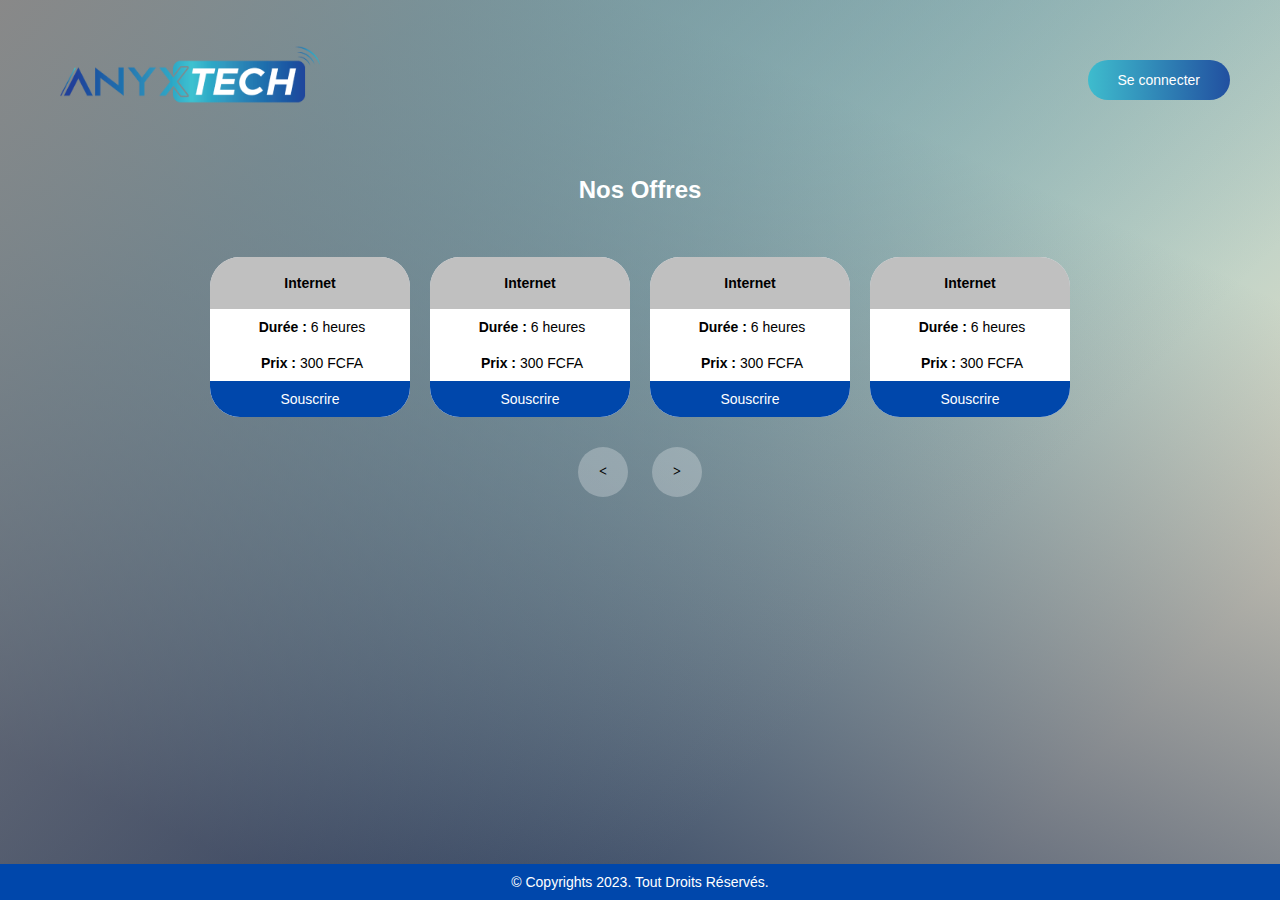
==== index.html @ f5818433 "Modification de l'interface du portail captif" ====
<!DOCTYPE html>
<html lang="en">
<head>
    <meta charset="UTF-8">
    <meta http-equiv="X-UA-Compatible" content="IE=edge">
    <meta name="viewport" content="width=device-width, initial-scale=1.0">
    <link rel="stylesheet" href="./css/style.css">
    <link rel="apple-touch-icon" sizes="180x180" href="./img/apple-touch-icon.png">
    <link rel="icon" type="image/png" sizes="32x32" href="./img/favicon-32x32.png">
    <link rel="icon" type="image/png" sizes="16x16" href="./img/favicon-16x16.png">
    <link rel="manifest" href="./img/site.webmanifest">
    <link rel="mask-icon" href="./img/safari-pinned-tab.svg" color="#5bbad5">
    <meta name="msapplication-TileColor" content="#da532c">
    <meta name="theme-color" content="#ffffff">

    <title>hotspot anyxtech</title>
</head>
<body>
    <!-- debut de ma navbar -->
  <nav class="navbar">
    <a href="#"><img src="./img/logo-anyx 1.png" alt="" class="img"></a>
    <a href="./login.html" class="connecter">Se connecter</a>
  </nav>
  <!-- fin de ma navbar -->

  <!-- debut de ma section (le corps de la page) -->
  <section class="section">
    <h1 class="h1">Nos Offres</h1>

  <div id="formList">
    <div id="list">
      <div class="un-element item">
              
          <div class="div-internet">
            <p class="Internet">Internet</p>
          </div>
          <div class="container-prixDurer">
            <div class="sous-container-prixDurer">
              <div class="conteneur-durer">
                <img src="./images/duree.png" alt="">
                <strong>Durée :</strong>
                <p>6 heures</p>
              </div>
              <div class="conteneur-prix">
                <img src="./images/prix.png" alt="">
                <strong>Prix :</strong>
                <p>300 FCFA</p>
              </div>
            </div>
            <a href="./contact.html" class="lien-souscrire"><span class="">Souscrire</span></a>
          </div>
      </div>
      
      <div class="un-element item">
              
        <div class="div-internet">
          <p class="Internet">Internet</p>
        </div>
        <div class="container-prixDurer">
          <div class="sous-container-prixDurer">
            <div class="conteneur-durer">
              <img src="./images/duree.png" alt="">
              <strong>Durée :</strong>
              <p>6 heures</p>
            </div>
            <div class="conteneur-prix">
              <img src="./images/prix.png" alt="">
              <strong>Prix :</strong>
              <p>300 FCFA</p>
            </div>
          </div>
          <a href="./contact.html" class="lien-souscrire"><span class="">Souscrire</span></a>
        </div>
      </div>

      <div class="un-element item">
              
          <div class="div-internet">
            <p class="Internet">Internet</p>
          </div>
          <div class="container-prixDurer">
            <div class="sous-container-prixDurer">
              <div class="conteneur-durer">
                <img src="./images/duree.png" alt="">
                <strong>Durée :</strong>
                <p>6 heures</p>
              </div>
              <div class="conteneur-prix">
                <img src="./images/prix.png" alt="">
                <strong>Prix :</strong>
                <p>300 FCFA</p>
              </div>
            </div>
            <a href="./contact.html" class="lien-souscrire"><span class="">Souscrire</span></a>
          </div>
      </div>
      
      <div class="un-element item">
              
        <div class="div-internet">
          <p class="Internet">Internet</p>
        </div>
        <div class="container-prixDurer">
          <div class="sous-container-prixDurer">
            <div class="conteneur-durer">
              <img src="./images/duree.png" alt="">
              <strong>Durée :</strong>
              <p>6 heures</p>
            </div>
            <div class="conteneur-prix">
              <img src="./images/prix.png" alt="">
              <strong>Prix :</strong>
              <p>300 FCFA</p>
            </div>
          </div>
          <a href="./contact.html" class="lien-souscrire"><span class="">Souscrire</span></a>
        </div>
      </div>
      <div class="un-element item">
              
        <div class="div-internet">
          <p class="Internet">Internet</p>
        </div>
        <div class="container-prixDurer">
          <div class="sous-container-prixDurer">
            <div class="conteneur-durer">
              <img src="./images/duree.png" alt="">
              <strong>Durée :</strong>
              <p>6 heures</p>
            </div>
            <div class="conteneur-prix">
              <img src="./images/prix.png" alt="">
              <strong>Prix :</strong>
              <p>300 FCFA</p>
            </div>
          </div>
          <a href="./contact.html" class="lien-souscrire"><span class="">Souscrire</span></a>
        </div>
    </div>
    
    <div class="un-element item">
            
      <div class="div-internet">
        <p class="Internet">Internet</p>
      </div>
      <div class="container-prixDurer">
        <div class="sous-container-prixDurer">
          <div class="conteneur-durer">
            <img src="./images/duree.png" alt="">
            <strong>Durée :</strong>
            <p>6 heures</p>
          </div>
          <div class="conteneur-prix">
            <img src="./images/prix.png" alt="">
            <strong>Prix :</strong>
            <p>300 FCFA</p>
          </div>
        </div>
        <a href="./contact.html" class="lien-souscrire"><span class="">Souscrire</span></a>
      </div>
    </div>

    <div class="un-element item">
            
        <div class="div-internet">
          <p class="Internet">Internet</p>
        </div>
        <div class="container-prixDurer">
          <div class="sous-container-prixDurer">
            <div class="conteneur-durer">
              <img src="./images/duree.png" alt="">
              <strong>Durée :</strong>
              <p>6 heures</p>
            </div>
            <div class="conteneur-prix">
              <img src="./images/prix.png" alt="">
              <strong>Prix :</strong>
              <p>300 FCFA</p>
            </div>
          </div>
          <a href="./contact.html" class="lien-souscrire"><span class="">Souscrire</span></a>
        </div>
    </div>
    
    <div class="un-element item">
            
      <div class="div-internet">
        <p class="Internet">Internet</p>
      </div>
      <div class="container-prixDurer">
        <div class="sous-container-prixDurer">
          <div class="conteneur-durer">
            <img src="./images/duree.png" alt="">
            <strong>Durée :</strong>
            <p>6 heures</p>
          </div>
          <div class="conteneur-prix">
            <img src="./images/prix.png" alt="">
            <strong>Prix :</strong>
            <p>300 FCFA</p>
          </div>
        </div>
        <a href="./contact.html" class="lien-souscrire"><span class="">Souscrire</span></a>
      </div>
    </div>
    </div>
  </div>

  <div class="direction">
      <button class="button" id="prev"><</button>
      <button class="button" id="next">></button>
  </div>
  </section>
  <!-- fin de ma section (le corps de la page) -->

  <!-- debut de mon footer -->
  <footer class="footer">
    <p class="p">© Copyrights 2023. Tout Droits Réservés.</p>
  </footer>
  <!-- fin de mon footer -->
<script src="./js/script.js"></script>
</body>
</html>
---- css/style.css ----
a,body,div,form,html,img,input,label,p,span{margin:0;padding:0;border:0;font-family:sans-serif,Arial}body,html{min-height:100%;overflow-x:hidden}body{background:#a2a09b;background:-webkit-linear-gradient(315deg,hsla(236.6,0%,53.52%,1) 0,hsla(236.6,0%,53.52%,0) 70%),-webkit-linear-gradient(65deg,hsla(220.75,34.93%,26.52%,1) 10%,hsla(220.75,34.93%,26.52%,0) 80%),-webkit-linear-gradient(135deg,hsla(46.42,36.62%,83.92%,1) 15%,hsla(46.42,36.62%,83.92%,0) 80%),-webkit-linear-gradient(205deg,hsla(191.32,50.68%,56.45%,1) 100%,hsla(191.32,50.68%,56.45%,0) 70%);background:linear-gradient(135deg,hsla(236.6,0%,53.52%,1) 0,hsla(236.6,0%,53.52%,0) 70%),linear-gradient(25deg,hsla(220.75,34.93%,26.52%,1) 10%,hsla(220.75,34.93%,26.52%,0) 80%),linear-gradient(315deg,hsla(46.42,36.62%,83.92%,1) 15%,hsla(46.42,36.62%,83.92%,0) 80%),linear-gradient(245deg,hsla(191.32,50.68%,56.45%,1) 100%,hsla(191.32,50.68%,56.45%,0) 70%)}a{color:#486173}input,label{vertical-align:middle;white-space:normal;background:0 0;line-height:1}label{position:relative;display:block}p::first-letter{text-transform:uppercase}.main{min-height:calc(100vh - 90px);width:100%;display:-webkit-box;display:-ms-flexbox;display:flex;-webkit-box-orient:vertical;-webkit-box-direction:normal;-ms-flex-direction:column;flex-direction:column}.ie-fixMinHeight{display:-webkit-box;display:-ms-flexbox;display:flex}.ico{height:16px;position:absolute;top:0;left:0;margin-top:13px;margin-left:14px}.logo{max-width:200px;display:block;margin:0 auto 30px auto}.logo *{fill:#fff}.lite .logo *{fill:#444}h1{text-align:center;color:#fff;font-size:24px!important}*{-webkit-box-sizing:border-box;box-sizing:border-box;font-size:16px}.wrap{margin:auto;padding:40px;-webkit-transition:width .3s ease-in-out;transition:width .3s ease-in-out}@media only screen and (min-width:1px) and (max-width:575px){.wrap{width:100%}}form{width:100%;margin-bottom:20px}@-webkit-keyframes fadeIn{from{opacity:0}to{opacity:1}}@keyframes fadeIn{from{opacity:0}to{opacity:1}}.fadeIn{-webkit-animation-name:fadeIn;animation-name:fadeIn}.animated{-webkit-animation-duration:1s;animation-duration:1s;-webkit-animation-fill-mode:both;animation-fill-mode:both}.info{color:#fff;text-align:center;margin-bottom:30px}input{outline:0;-webkit-appearance:none;-moz-appearance:none;appearance:none}input:focus{outline:0}input[type=password],input[type=text]{width:100%;border:1px solid background-color: rgba(255,255,255,.8);height:44px;padding:3px 20px 3px 40px;margin-bottom:20px;border-radius:6px;background-color:rgba(255,255,255,.8);-webkit-transition:-webkit-box-shadow .3s ease-in-out;transition:-webkit-box-shadow .3s ease-in-out;transition:box-shadow .3s ease-in-out;transition:box-shadow .3s ease-in-out,-webkit-box-shadow .3s ease-in-out}input[type=password]:focus,input[type=text]:focus{-webkit-box-shadow:0 0 5px 0 rgba(255,255,255,1);box-shadow:0 0 5px 0 rgba(255,255,255,1)}.bt{opacity:.4}input[type=submit]{background-color: #0047AB;color:#fff;border:0;cursor:pointer;text-align:center;width:100%;height:44px;border-radius:6px;-webkit-transition:background .3s ease-in-out;transition:background .3s ease-in-out}input[type=submit]:focus,input[type=submit]:hover{background-color: #0a62f0;transition-timing-function: ease-in-out;transition-property: all;transition-duration: 300ms;}table{border-collapse:collapse;width:100%;margin-bottom:20px}table td{color:#fff;border-bottom:1px solid #e6e6e6;padding:10px 4px 10px 0}table td:first-child{font-weight:700}.lite{background:#fff}.lite input[type=password],.lite input[type=text]{border:1px solid #c3c3c3}.lite .info,.lite h1,.lite table td{color:#444}.lite input[type=password]:focus,.lite input[type=text]:focus{-webkit-box-shadow:0 0 5px 0 rgba(62,77,89,.2);box-shadow:0 0 5px 0 rgba(62,77,89,.2)}.dark{background:#343434}.dark input[type=submit]{background:#dc3a41}.dark input[type=submit]:focus,.dark input[type=submit]:hover{background:#b92f35}.dark input[type=password],.dark input[type=text]{background-color:#fff}.dark a{color:#dc3a41}.dark table td{border-bottom:1px solid #505050}.info.alert{color:#da3d41}@media (min-width:576px){.wrap{width:410px}*{font-size:14px!important}}
@import url('https://fonts.googleapis.com/css2?family=Montserrat:wght@100;200;300;400;500;600&display=swap');
*{font-family: "Montserrat", sans-serif;}
/* Navbar */
.navbar{
    display: flex;
    align-items: center;
    width: 100%;
    padding-top: 2rem;
    padding-bottom: 2rem;
    padding-left: 50px;
    padding-right: 50px;
    justify-content: space-between;
  }
  
  .navbar .img {
    max-width: 44rem;
    width: 20rem;
    cursor: pointer;
  }

  .container {
    display: flex;
    justify-content: center;
    text-align: center;
  }
  
  .container .imglogin{
    width: 15rem;
    max-width: 100%;
  }
  .connecter{
    background: linear-gradient(to right, rgba(59, 188, 206, 0.97), rgba(29, 76, 159, 0.97));
    font-style: normal;
    font-weight: 400;
    transition-duration: 500ms;
    text-decoration: none;
    color: #fff;
    padding: 12px 30px;
    border-radius: 20px;
  }
  
  .connecter:hover{
    background: linear-gradient(to right, rgba(29, 76, 159, 0.97),  rgba(59, 188, 206, 0.97));
    /* color: red; */
    transition-property: background-image;
    transition-timing-function: ease-in-out;
    transition-duration: 500ms;
  }
  
  /* Section */
  .section{
    position: absolute;
    top: 120px;
    bottom: 0;
    left: 0;
    right: 0;
  }
  
  .h1 {
    font-style: normal;
    font-weight: 400px;
    line-height: 83px;
    text-align: center;
    font-size: 100px;
    margin-top: 2rem;
  }

  .direction{
    text-align: center;
    margin-top: 20px;
  }
  
  .direction .button{
    font-family: cursive;
    font-weight: bold;
    background-color: #ffffff44;
    border: none;
    width: 50px;
    height: 50px;
    border-radius: 50%;
    transition: 0.5s;
    margin: 0 10px;
  }
  .direction .button:hover{
    background-color: #ffffff;
  }

  /* Slider */
  .container-swiper {
    background-color: red;
    display: flex;
    align-items: center;
    justify-content: center;
    margin-top: 30px;
  }
  
  .sous-container{
    display: flex;
    align-items: center;
    justify-content: center;
  }
  
  .slide-content1 {
    width: 300px;
    max-width: 250px;
    overflow: hidden;
  }
  
  .wrapper1 {
    position: relative;
    display: flex;
    flex-wrap: nowrap;
    border-radius: 25px;
  }

  #list{
    display: flex;
    width: max-content;
  }

  #formList{
    width: 860px;
    max-width: 100%;
    overflow: auto;
    margin: 0 auto;
    scroll-behavior: smooth;
    scroll-snap-type: both;
  }

  #formList::-webkit-scrollbar{
    display: none;
  }

  .un-element {
    border-radius: 30px;
    width: 200px;
    cursor: pointer;
    background-image: linear-gradient(to top, #AEC0CE, #ECECF2);
    overflow: hidden;
    transition: 0.5s;
    margin: 10px;
    scroll-snap-align: start;
  }
  
  .div-internet {
    display: flex;
    flex-direction: column;
    align-items: center;
    padding-top: 18px;
    padding-bottom: 18px;
    padding-left: 14px;
    padding-right: 14px;
    background-color: silver;
    border-top-left-radius: 25px;
    border-top-right-radius: 25px;
  }
  .Internet{
    font-weight: 900;
  }
  
  .container-prixDurer {
    background-color: #fff;
    border-bottom-left-radius: 25px;
    border-bottom-right-radius: 25px;
  }
  
  .sous-container-prixDurer{
    display: flex;
    flex-direction: column;
    align-items: center;
  }
  
  .conteneur-durer {
    display: flex;
    align-items: center;
    padding-top: 10px;
    padding-bottom: 10px;
    padding-left: 14px;
    padding-right: 14px;
    gap: 4px;
  }
  
  .conteneur-prix{
    display: flex;
    align-items: center;
    padding-top: 10px;
    padding-bottom: 10px;
    padding-left: 5px;
    padding-right: 5px;
    gap: 4px;
  }
  
  .lien-souscrire{
    display: flex;
    align-items: center;
    padding-top: 10px;
    padding-bottom: 10px;
    padding-left: 14px;
    padding-right: 14px;
    background-color: #0047AB;
    justify-content: center;
    border-bottom-left-radius: 25px;
    border-bottom-right-radius: 25px;
    cursor: pointer;
    text-decoration: none;
    color: white;
  }
  /* Lorsque le survol est activé */
.lien-souscrire:hover {
  background-color: #0a62f0;
  transition-timing-function: ease-in-out;
  transition-property: all;
  transition-duration: 300ms;
}

  .footer {
    background-color: #0047AB;
    padding-top: 10px;
    padding-bottom: 10px;
    padding-left: 10px;
    padding-right: 10px;
    position: absolute;
    bottom: 0;
    width: 100%;
  }
  
  .footer .p {
    font-family: sans-serif;
    font-style: normal;
    font-weight: normal;
    
    font-size: 1rem;
    text-align: center;
    color: #fff;
  }

  .col-md-4{
    display: flex;
    flex-direction: column;
    justify-content: center;
    align-items: center;
    margin-top: 20px;
  }
/* .divider{
  display: flex;
} */
  .col-md-4 .login-content{
    /* background-color: #0047AB; */
    background: linear-gradient(to right, rgba(59, 188, 206, 0.97), rgba(29, 76, 159, 0.97));
    padding: 20px 119px;
    max-width: 574px;
    margin: 0 12px;
  }

  .input-center{
    background-image: linear-gradient(to top, #AEC0CE, #ECECF2);
    padding: 20px 13px;
    max-width: 574px;
    margin: 0 12px;
  }

  .voir-offres{
    color: #0047AB;
    text-decoration: none;
    text-align: center;
    margin-top: 30px;
    font-weight: 900;
  }

  .voir-offres:hover{
    text-decoration: underline;
    transition-timing-function: ease-in-out;
    transition-property: all;
    transition-duration: 300ms;
  }

@media screen and (min-width:457px) and (max-width:575px) {
  .col-md-4 .login-content{
    padding: 20px 148px;
  }
}
@media screen and (max-width:580px) {
  .navbar{
    display: flex;
    align-items: center;
    width: 100%;
    padding-top: 2rem;
    padding-bottom: 2rem;
    padding-left: 20px;
    padding-right: 20px;
    justify-content: space-between;
  }
  .navbar .img {
    max-width: 44rem;
    width: 11rem;
    cursor: pointer;
  }
  .connecter{
    padding: 8px 20px;
  }
}

@media screen and (max-width:1024px) {
  .item{
    width: calc(33.3vw - 20px);
  }
  #formList{
    margin: 0 10px;
  }
}

@media screen and (min-width:1025px){
  #formList{
    display: flex;
    justify-content: center;
    align-content: center;
  }
}
@media screen and (min-width:880px) and (max-width:1024px){
  #formList{
    width: 995px;
  }
}
@media screen and (max-width:768px) {
  .item{
    width: calc(50vw - 20px);
  }
  #formList{
    margin: 0 10px;
  }
  .direction{
    display: none;
  }
}
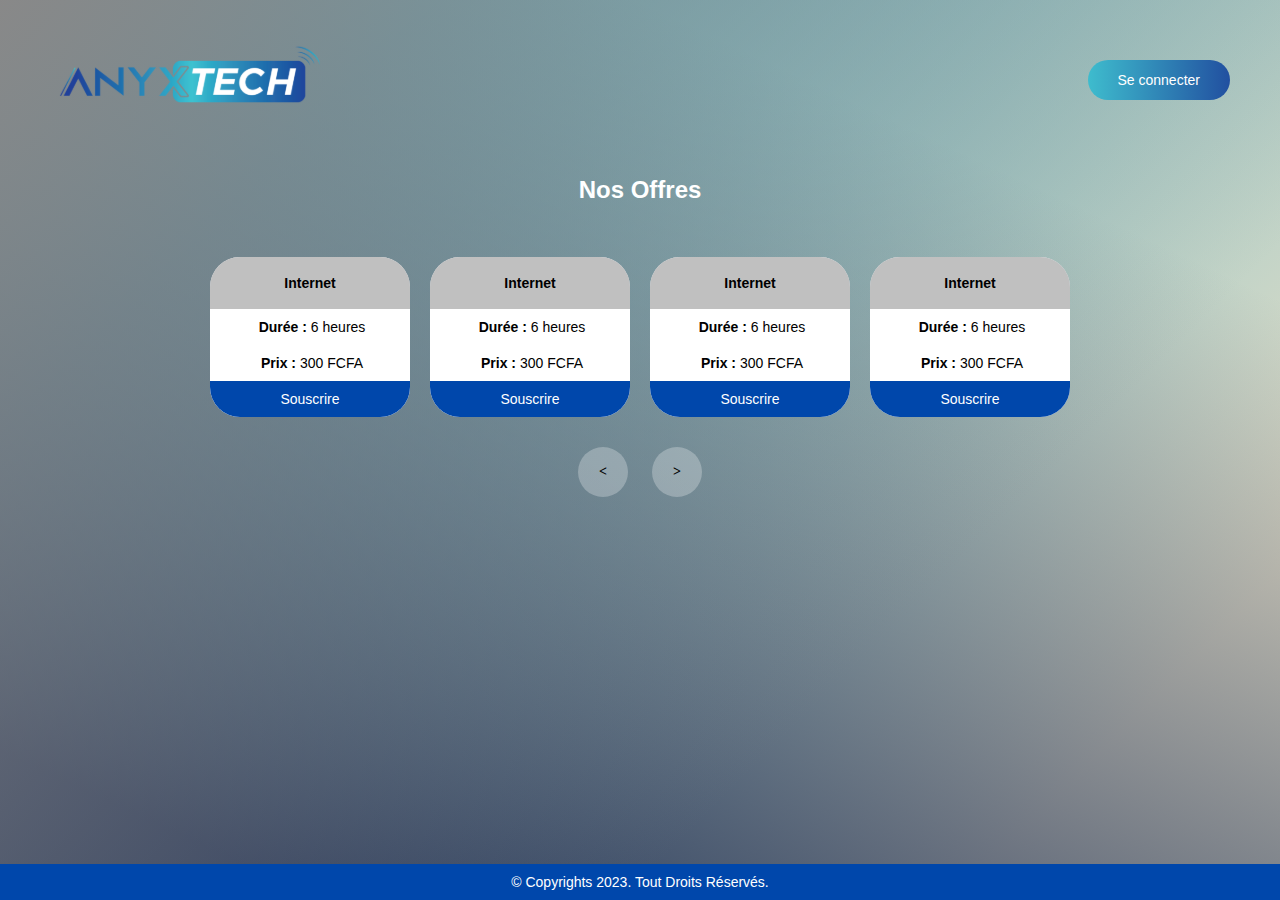
==== commit d3ddf129: "Conversion du logo de anyxtech en svg" ====
--- a/index.html
+++ b/index.html
@@ -18,7 +18,7 @@
 <body>
     <!-- debut de ma navbar -->
   <nav class="navbar">
-    <a href="#"><img src="./img/logo-anyx 1.png" alt="" class="img"></a>
+    <a href="#"><img src="./img/logo-anyx.svg" alt="" class="img"></a>
     <a href="./login.html" class="connecter">Se connecter</a>
   </nav>
   <!-- fin de ma navbar -->
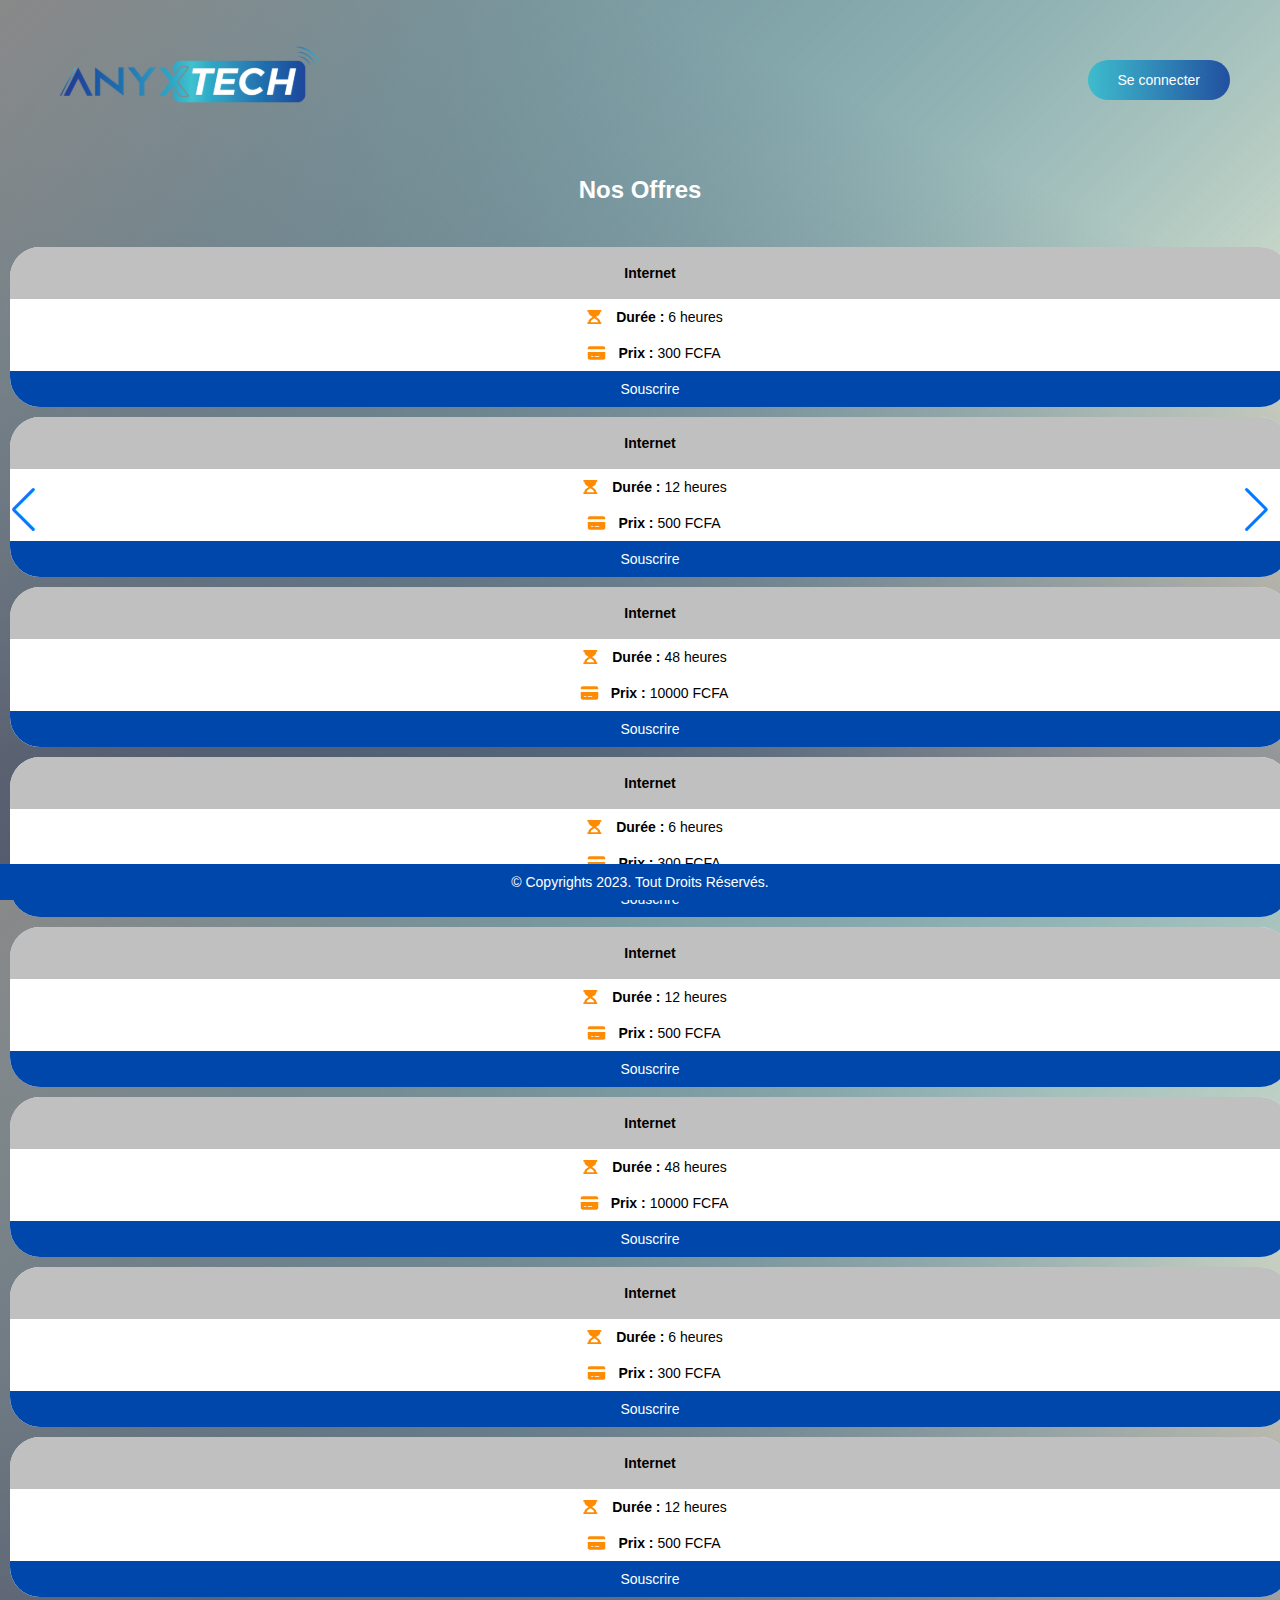
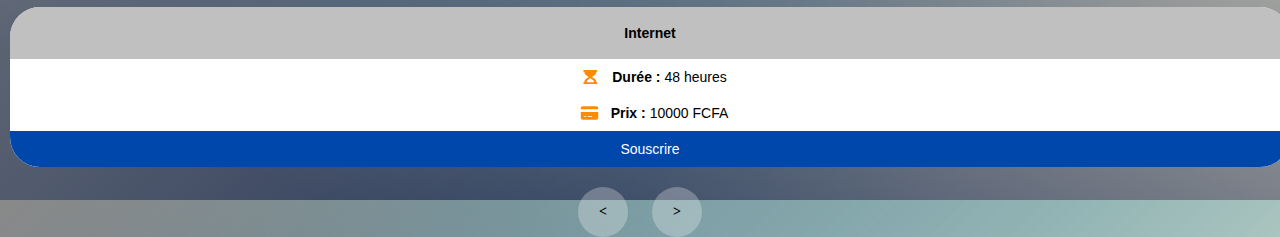
==== commit 7601ac12: "M" ====
--- a/index.html
+++ b/index.html
@@ -5,6 +5,7 @@
     <meta http-equiv="X-UA-Compatible" content="IE=edge">
     <meta name="viewport" content="width=device-width, initial-scale=1.0">
     <link rel="stylesheet" href="./css/style.css">
+    <link rel="stylesheet" href="./css/swiper-bundle.min.css">
     <link rel="apple-touch-icon" sizes="180x180" href="./img/apple-touch-icon.png">
     <link rel="icon" type="image/png" sizes="32x32" href="./img/favicon-32x32.png">
     <link rel="icon" type="image/png" sizes="16x16" href="./img/favicon-16x16.png">
@@ -18,7 +19,7 @@
 <body>
     <!-- debut de ma navbar -->
   <nav class="navbar">
-    <a href="#"><img src="./img/logo-anyx.svg" alt="" class="img"></a>
+    <a href="./index.html"><img src="./img/logo-anyx.svg" alt="" class="img"></a>
     <a href="./login.html" class="connecter">Se connecter</a>
   </nav>
   <!-- fin de ma navbar -->
@@ -27,22 +28,22 @@
   <section class="section">
     <h1 class="h1">Nos Offres</h1>
 
-  <div id="formList">
-    <div id="list">
-      <div class="un-element item">
-              
-          <div class="div-internet">
-            <p class="Internet">Internet</p>
-          </div>
-          <div class="container-prixDurer">
-            <div class="sous-container-prixDurer">
-              <div class="conteneur-durer">
-                <img src="./images/duree.png" alt="">
+  <div id="formList swiper mySwiper">
+    <div id="list swiper-wrapper">
+      <div class="un-element item swiper-slide">
+              
+          <div class="div-internet">
+            <p class="Internet">Internet</p>
+          </div>
+          <div class="container-prixDurer">
+            <div class="sous-container-prixDurer">
+              <div class="conteneur-durer">
+                <img src="./img/durer.svg" alt="" class="logo-simple">
                 <strong>Durée :</strong>
                 <p>6 heures</p>
               </div>
               <div class="conteneur-prix">
-                <img src="./images/prix.png" alt="">
+                <img src="./img/prix.svg" alt="" class="logo-simple">
                 <strong>Prix :</strong>
                 <p>300 FCFA</p>
               </div>
@@ -51,20 +52,64 @@
           </div>
       </div>
       
-      <div class="un-element item">
-              
-        <div class="div-internet">
-          <p class="Internet">Internet</p>
-        </div>
-        <div class="container-prixDurer">
-          <div class="sous-container-prixDurer">
-            <div class="conteneur-durer">
-              <img src="./images/duree.png" alt="">
+      <div class="un-element item swiper-slide">
+              
+        <div class="div-internet">
+          <p class="Internet">Internet</p>
+        </div>
+        <div class="container-prixDurer">
+          <div class="sous-container-prixDurer">
+            <div class="conteneur-durer">
+              <img src="./img/durer.svg" alt="" class="logo-simple">
+              <strong>Durée :</strong>
+              <p>12 heures</p>
+            </div>
+            <div class="conteneur-prix">
+              <img src="./img/prix.svg" alt="" class="logo-simple">
+              <strong>Prix :</strong>
+              <p>500 FCFA</p>
+            </div>
+          </div>
+          <a href="./contact.html" class="lien-souscrire"><span class="">Souscrire</span></a>
+        </div>
+      </div>
+
+      <div class="un-element item swiper-slide">
+              
+          <div class="div-internet">
+            <p class="Internet">Internet</p>
+          </div>
+          <div class="container-prixDurer">
+            <div class="sous-container-prixDurer">
+              <div class="conteneur-durer">
+                <img src="./img/durer.svg" alt="" class="logo-simple">
+                <strong>Durée :</strong>
+                <p>48 heures</p>
+              </div>
+              <div class="conteneur-prix">
+                <img src="./img/prix.svg" alt="" class="logo-simple">
+                <strong>Prix :</strong>
+                <p>10000 FCFA</p>
+              </div>
+            </div>
+            <a href="./contact.html" class="lien-souscrire"><span class="">Souscrire</span></a>
+          </div>
+      </div>
+      
+      <div class="un-element item swiper-slide">
+              
+        <div class="div-internet">
+          <p class="Internet">Internet</p>
+        </div>
+        <div class="container-prixDurer">
+          <div class="sous-container-prixDurer">
+            <div class="conteneur-durer">
+              <img src="./img/durer.svg" alt="" class="logo-simple">
               <strong>Durée :</strong>
               <p>6 heures</p>
             </div>
             <div class="conteneur-prix">
-              <img src="./images/prix.png" alt="">
+              <img src="./img/prix.svg" alt="" class="logo-simple">
               <strong>Prix :</strong>
               <p>300 FCFA</p>
             </div>
@@ -72,43 +117,65 @@
           <a href="./contact.html" class="lien-souscrire"><span class="">Souscrire</span></a>
         </div>
       </div>
-
-      <div class="un-element item">
-              
-          <div class="div-internet">
-            <p class="Internet">Internet</p>
-          </div>
-          <div class="container-prixDurer">
-            <div class="sous-container-prixDurer">
-              <div class="conteneur-durer">
-                <img src="./images/duree.png" alt="">
-                <strong>Durée :</strong>
-                <p>6 heures</p>
-              </div>
-              <div class="conteneur-prix">
-                <img src="./images/prix.png" alt="">
-                <strong>Prix :</strong>
-                <p>300 FCFA</p>
-              </div>
-            </div>
-            <a href="./contact.html" class="lien-souscrire"><span class="">Souscrire</span></a>
-          </div>
-      </div>
-      
-      <div class="un-element item">
-              
-        <div class="div-internet">
-          <p class="Internet">Internet</p>
-        </div>
-        <div class="container-prixDurer">
-          <div class="sous-container-prixDurer">
-            <div class="conteneur-durer">
-              <img src="./images/duree.png" alt="">
+    
+      <div class="un-element item swiper-slide">
+              
+        <div class="div-internet">
+          <p class="Internet">Internet</p>
+        </div>
+        <div class="container-prixDurer">
+          <div class="sous-container-prixDurer">
+            <div class="conteneur-durer">
+              <img src="./img/durer.svg" alt="" class="logo-simple">
+              <strong>Durée :</strong>
+              <p>12 heures</p>
+            </div>
+            <div class="conteneur-prix">
+              <img src="./img/prix.svg" alt="" class="logo-simple">
+              <strong>Prix :</strong>
+              <p>500 FCFA</p>
+            </div>
+          </div>
+          <a href="./contact.html" class="lien-souscrire"><span class="">Souscrire</span></a>
+        </div>
+      </div>
+
+      <div class="un-element item swiper-slide">
+              
+          <div class="div-internet">
+            <p class="Internet">Internet</p>
+          </div>
+          <div class="container-prixDurer">
+            <div class="sous-container-prixDurer">
+              <div class="conteneur-durer">
+                <img src="./img/durer.svg" alt="" class="logo-simple">
+                <strong>Durée :</strong>
+                <p>48 heures</p>
+              </div>
+              <div class="conteneur-prix">
+                <img src="./img/prix.svg" alt="" class="logo-simple">
+                <strong>Prix :</strong>
+                <p>10000 FCFA</p>
+              </div>
+            </div>
+            <a href="./contact.html" class="lien-souscrire"><span class="">Souscrire</span></a>
+          </div>
+      </div>
+
+      <div class="un-element item swiper-slide">
+                
+        <div class="div-internet">
+          <p class="Internet">Internet</p>
+        </div>
+        <div class="container-prixDurer">
+          <div class="sous-container-prixDurer">
+            <div class="conteneur-durer">
+              <img src="./img/durer.svg" alt="" class="logo-simple">
               <strong>Durée :</strong>
               <p>6 heures</p>
             </div>
             <div class="conteneur-prix">
-              <img src="./images/prix.png" alt="">
+              <img src="./img/prix.svg" alt="" class="logo-simple">
               <strong>Prix :</strong>
               <p>300 FCFA</p>
             </div>
@@ -116,94 +183,55 @@
           <a href="./contact.html" class="lien-souscrire"><span class="">Souscrire</span></a>
         </div>
       </div>
-      <div class="un-element item">
-              
-        <div class="div-internet">
-          <p class="Internet">Internet</p>
-        </div>
-        <div class="container-prixDurer">
-          <div class="sous-container-prixDurer">
-            <div class="conteneur-durer">
-              <img src="./images/duree.png" alt="">
-              <strong>Durée :</strong>
-              <p>6 heures</p>
-            </div>
-            <div class="conteneur-prix">
-              <img src="./images/prix.png" alt="">
-              <strong>Prix :</strong>
-              <p>300 FCFA</p>
-            </div>
-          </div>
-          <a href="./contact.html" class="lien-souscrire"><span class="">Souscrire</span></a>
-        </div>
+      
+      <div class="un-element item swiper-slide">
+              
+        <div class="div-internet">
+          <p class="Internet">Internet</p>
+        </div>
+        <div class="container-prixDurer">
+          <div class="sous-container-prixDurer">
+            <div class="conteneur-durer">
+              <img src="./img/durer.svg" alt="" class="logo-simple">
+              <strong>Durée :</strong>
+              <p>12 heures</p>
+            </div>
+            <div class="conteneur-prix">
+              <img src="./img/prix.svg" alt="" class="logo-simple">
+              <strong>Prix :</strong>
+              <p>500 FCFA</p>
+            </div>
+          </div>
+          <a href="./contact.html" class="lien-souscrire"><span class="">Souscrire</span></a>
+        </div>
+      </div>
+
+      <div class="un-element item swiper-slide">
+              
+          <div class="div-internet">
+            <p class="Internet">Internet</p>
+          </div>
+          <div class="container-prixDurer">
+            <div class="sous-container-prixDurer">
+              <div class="conteneur-durer">
+                <img src="./img/durer.svg" alt="" class="logo-simple">
+                <strong>Durée :</strong>
+                <p>48 heures</p>
+              </div>
+              <div class="conteneur-prix">
+                <img src="./img/prix.svg" alt="" class="logo-simple">
+                <strong>Prix :</strong>
+                <p>10000 FCFA</p>
+              </div>
+            </div>
+            <a href="./contact.html" class="lien-souscrire"><span class="">Souscrire</span></a>
+          </div>
+      </div>
+      
     </div>
-    
-    <div class="un-element item">
-            
-      <div class="div-internet">
-        <p class="Internet">Internet</p>
-      </div>
-      <div class="container-prixDurer">
-        <div class="sous-container-prixDurer">
-          <div class="conteneur-durer">
-            <img src="./images/duree.png" alt="">
-            <strong>Durée :</strong>
-            <p>6 heures</p>
-          </div>
-          <div class="conteneur-prix">
-            <img src="./images/prix.png" alt="">
-            <strong>Prix :</strong>
-            <p>300 FCFA</p>
-          </div>
-        </div>
-        <a href="./contact.html" class="lien-souscrire"><span class="">Souscrire</span></a>
-      </div>
-    </div>
-
-    <div class="un-element item">
-            
-        <div class="div-internet">
-          <p class="Internet">Internet</p>
-        </div>
-        <div class="container-prixDurer">
-          <div class="sous-container-prixDurer">
-            <div class="conteneur-durer">
-              <img src="./images/duree.png" alt="">
-              <strong>Durée :</strong>
-              <p>6 heures</p>
-            </div>
-            <div class="conteneur-prix">
-              <img src="./images/prix.png" alt="">
-              <strong>Prix :</strong>
-              <p>300 FCFA</p>
-            </div>
-          </div>
-          <a href="./contact.html" class="lien-souscrire"><span class="">Souscrire</span></a>
-        </div>
-    </div>
-    
-    <div class="un-element item">
-            
-      <div class="div-internet">
-        <p class="Internet">Internet</p>
-      </div>
-      <div class="container-prixDurer">
-        <div class="sous-container-prixDurer">
-          <div class="conteneur-durer">
-            <img src="./images/duree.png" alt="">
-            <strong>Durée :</strong>
-            <p>6 heures</p>
-          </div>
-          <div class="conteneur-prix">
-            <img src="./images/prix.png" alt="">
-            <strong>Prix :</strong>
-            <p>300 FCFA</p>
-          </div>
-        </div>
-        <a href="./contact.html" class="lien-souscrire"><span class="">Souscrire</span></a>
-      </div>
-    </div>
-    </div>
+    <div class="swiper-button-next"></div>
+    <div class="swiper-button-prev"></div>
+    <div class="swiper-pagination"></div>
   </div>
 
   <div class="direction">
@@ -219,5 +247,6 @@
   </footer>
   <!-- fin de mon footer -->
 <script src="./js/script.js"></script>
+<script src="./js/swiper-bundle.min.js"></script>
 </body>
 </html>--- a/css/style.css
+++ b/css/style.css
@@ -59,12 +59,18 @@
   }
   
   .h1 {
+    /* background-color: red; */
     font-style: normal;
     font-weight: 400px;
     line-height: 83px;
     text-align: center;
     font-size: 100px;
     margin-top: 2rem;
+  }
+
+  .logo-simple{
+    width: 2.5rem;
+    height: 1rem;
   }
 
   .direction{
@@ -89,7 +95,8 @@
 
   /* Slider */
   .container-swiper {
-    background-color: red;
+   
+    /* background-color: red; */
     display: flex;
     align-items: center;
     justify-content: center;
@@ -114,14 +121,17 @@
     flex-wrap: nowrap;
     border-radius: 25px;
   }
-
+  
   #list{
     display: flex;
     width: max-content;
-  }
-
-  #formList{
-    width: 860px;
+    
+  }
+
+  #formList{
+    /* background-color: red; */
+    /* display: flex; */
+    width: 660px;
     max-width: 100%;
     overflow: auto;
     margin: 0 auto;
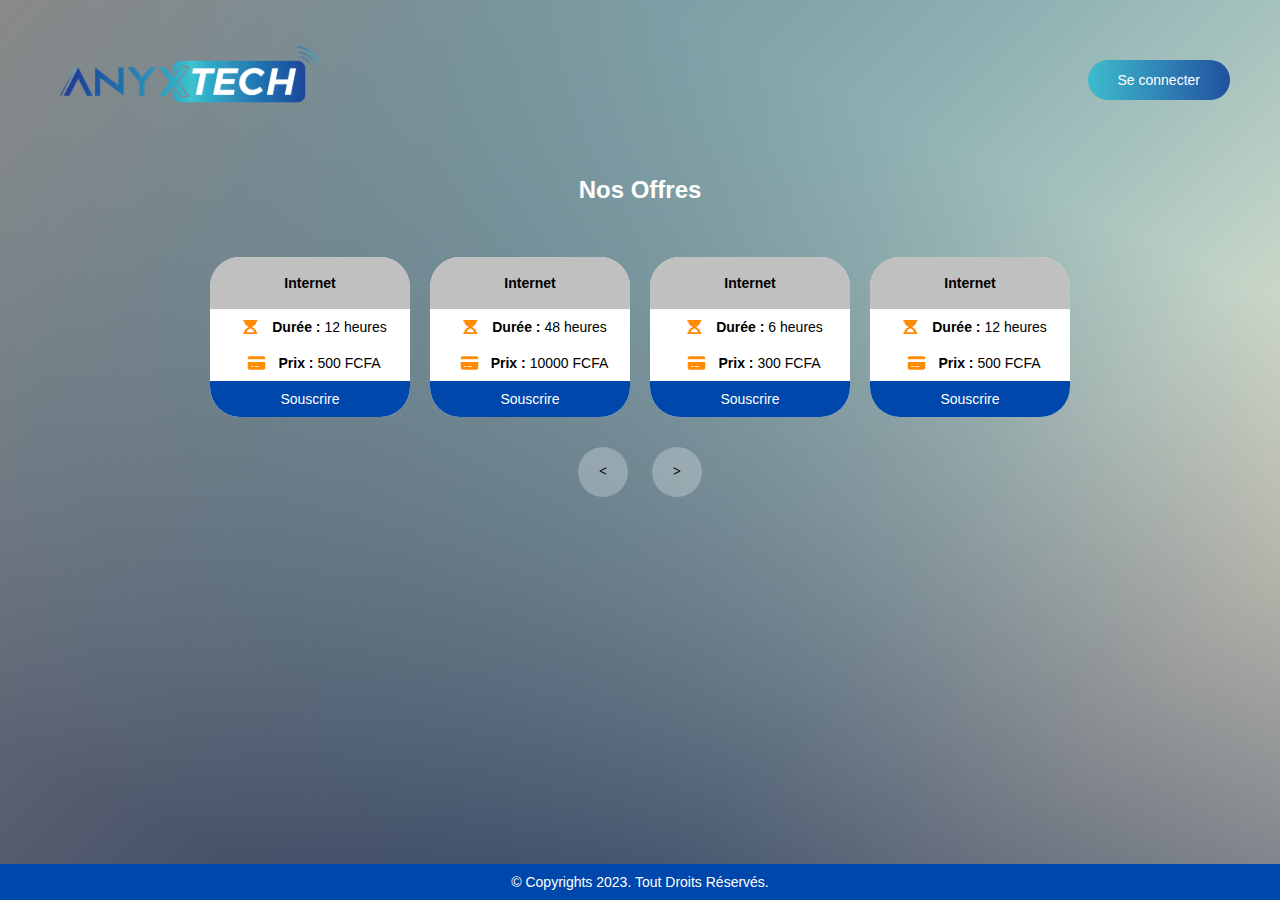
==== commit 4f7d0633: "Apport de modification" ====
--- a/index.html
+++ b/index.html
@@ -5,7 +5,6 @@
     <meta http-equiv="X-UA-Compatible" content="IE=edge">
     <meta name="viewport" content="width=device-width, initial-scale=1.0">
     <link rel="stylesheet" href="./css/style.css">
-    <link rel="stylesheet" href="./css/swiper-bundle.min.css">
     <link rel="apple-touch-icon" sizes="180x180" href="./img/apple-touch-icon.png">
     <link rel="icon" type="image/png" sizes="32x32" href="./img/favicon-32x32.png">
     <link rel="icon" type="image/png" sizes="16x16" href="./img/favicon-16x16.png">
@@ -28,9 +27,9 @@
   <section class="section">
     <h1 class="h1">Nos Offres</h1>
 
-  <div id="formList swiper mySwiper">
-    <div id="list swiper-wrapper">
-      <div class="un-element item swiper-slide">
+  <div id="formList">
+    <div id="list">
+      <div class="un-element item">
               
           <div class="div-internet">
             <p class="Internet">Internet</p>
@@ -52,7 +51,7 @@
           </div>
       </div>
       
-      <div class="un-element item swiper-slide">
+      <div class="un-element item">
               
         <div class="div-internet">
           <p class="Internet">Internet</p>
@@ -74,7 +73,7 @@
         </div>
       </div>
 
-      <div class="un-element item swiper-slide">
+      <div class="un-element item">
               
           <div class="div-internet">
             <p class="Internet">Internet</p>
@@ -96,7 +95,7 @@
           </div>
       </div>
       
-      <div class="un-element item swiper-slide">
+      <div class="un-element item">
               
         <div class="div-internet">
           <p class="Internet">Internet</p>
@@ -118,7 +117,7 @@
         </div>
       </div>
     
-      <div class="un-element item swiper-slide">
+      <div class="un-element item">
               
         <div class="div-internet">
           <p class="Internet">Internet</p>
@@ -140,7 +139,7 @@
         </div>
       </div>
 
-      <div class="un-element item swiper-slide">
+      <div class="un-element item">
               
           <div class="div-internet">
             <p class="Internet">Internet</p>
@@ -162,7 +161,7 @@
           </div>
       </div>
 
-      <div class="un-element item swiper-slide">
+      <div class="un-element item">
                 
         <div class="div-internet">
           <p class="Internet">Internet</p>
@@ -183,8 +182,74 @@
           <a href="./contact.html" class="lien-souscrire"><span class="">Souscrire</span></a>
         </div>
       </div>
+
+      <div class="un-element item">
+              
+        <div class="div-internet">
+          <p class="Internet">Internet</p>
+        </div>
+        <div class="container-prixDurer">
+          <div class="sous-container-prixDurer">
+            <div class="conteneur-durer">
+              <img src="./img/durer.svg" alt="" class="logo-simple">
+              <strong>Durée :</strong>
+              <p>12 heures</p>
+            </div>
+            <div class="conteneur-prix">
+              <img src="./img/prix.svg" alt="" class="logo-simple">
+              <strong>Prix :</strong>
+              <p>500 FCFA</p>
+            </div>
+          </div>
+          <a href="./contact.html" class="lien-souscrire"><span class="">Souscrire</span></a>
+        </div>
+      </div>
+
+      <div class="un-element item">
+              
+          <div class="div-internet">
+            <p class="Internet">Internet</p>
+          </div>
+          <div class="container-prixDurer">
+            <div class="sous-container-prixDurer">
+              <div class="conteneur-durer">
+                <img src="./img/durer.svg" alt="" class="logo-simple">
+                <strong>Durée :</strong>
+                <p>48 heures</p>
+              </div>
+              <div class="conteneur-prix">
+                <img src="./img/prix.svg" alt="" class="logo-simple">
+                <strong>Prix :</strong>
+                <p>10000 FCFA</p>
+              </div>
+            </div>
+            <a href="./contact.html" class="lien-souscrire"><span class="">Souscrire</span></a>
+          </div>
+      </div>
+
+      <div class="un-element item">
+                
+        <div class="div-internet">
+          <p class="Internet">Internet</p>
+        </div>
+        <div class="container-prixDurer">
+          <div class="sous-container-prixDurer">
+            <div class="conteneur-durer">
+              <img src="./img/durer.svg" alt="" class="logo-simple">
+              <strong>Durée :</strong>
+              <p>6 heures</p>
+            </div>
+            <div class="conteneur-prix">
+              <img src="./img/prix.svg" alt="" class="logo-simple">
+              <strong>Prix :</strong>
+              <p>300 FCFA</p>
+            </div>
+          </div>
+          <a href="./contact.html" class="lien-souscrire"><span class="">Souscrire</span></a>
+        </div>
+      </div>
       
-      <div class="un-element item swiper-slide">
+      <div class="un-element item">
               
         <div class="div-internet">
           <p class="Internet">Internet</p>
@@ -206,7 +271,7 @@
         </div>
       </div>
 
-      <div class="un-element item swiper-slide">
+      <div class="un-element item">
               
           <div class="div-internet">
             <p class="Internet">Internet</p>
@@ -229,9 +294,6 @@
       </div>
       
     </div>
-    <div class="swiper-button-next"></div>
-    <div class="swiper-button-prev"></div>
-    <div class="swiper-pagination"></div>
   </div>
 
   <div class="direction">
@@ -247,6 +309,5 @@
   </footer>
   <!-- fin de mon footer -->
 <script src="./js/script.js"></script>
-<script src="./js/swiper-bundle.min.js"></script>
 </body>
 </html>--- a/css/style.css
+++ b/css/style.css
@@ -59,7 +59,6 @@
   }
   
   .h1 {
-    /* background-color: red; */
     font-style: normal;
     font-weight: 400px;
     line-height: 83px;
@@ -95,7 +94,6 @@
 
   /* Slider */
   .container-swiper {
-   
     /* background-color: red; */
     display: flex;
     align-items: center;
@@ -121,17 +119,16 @@
     flex-wrap: nowrap;
     border-radius: 25px;
   }
-  
+
   #list{
+    /* background-color: red; */
     display: flex;
     width: max-content;
-    
   }
 
   #formList{
     /* background-color: red; */
-    /* display: flex; */
-    width: 660px;
+    width: 860px;
     max-width: 100%;
     overflow: auto;
     margin: 0 auto;
